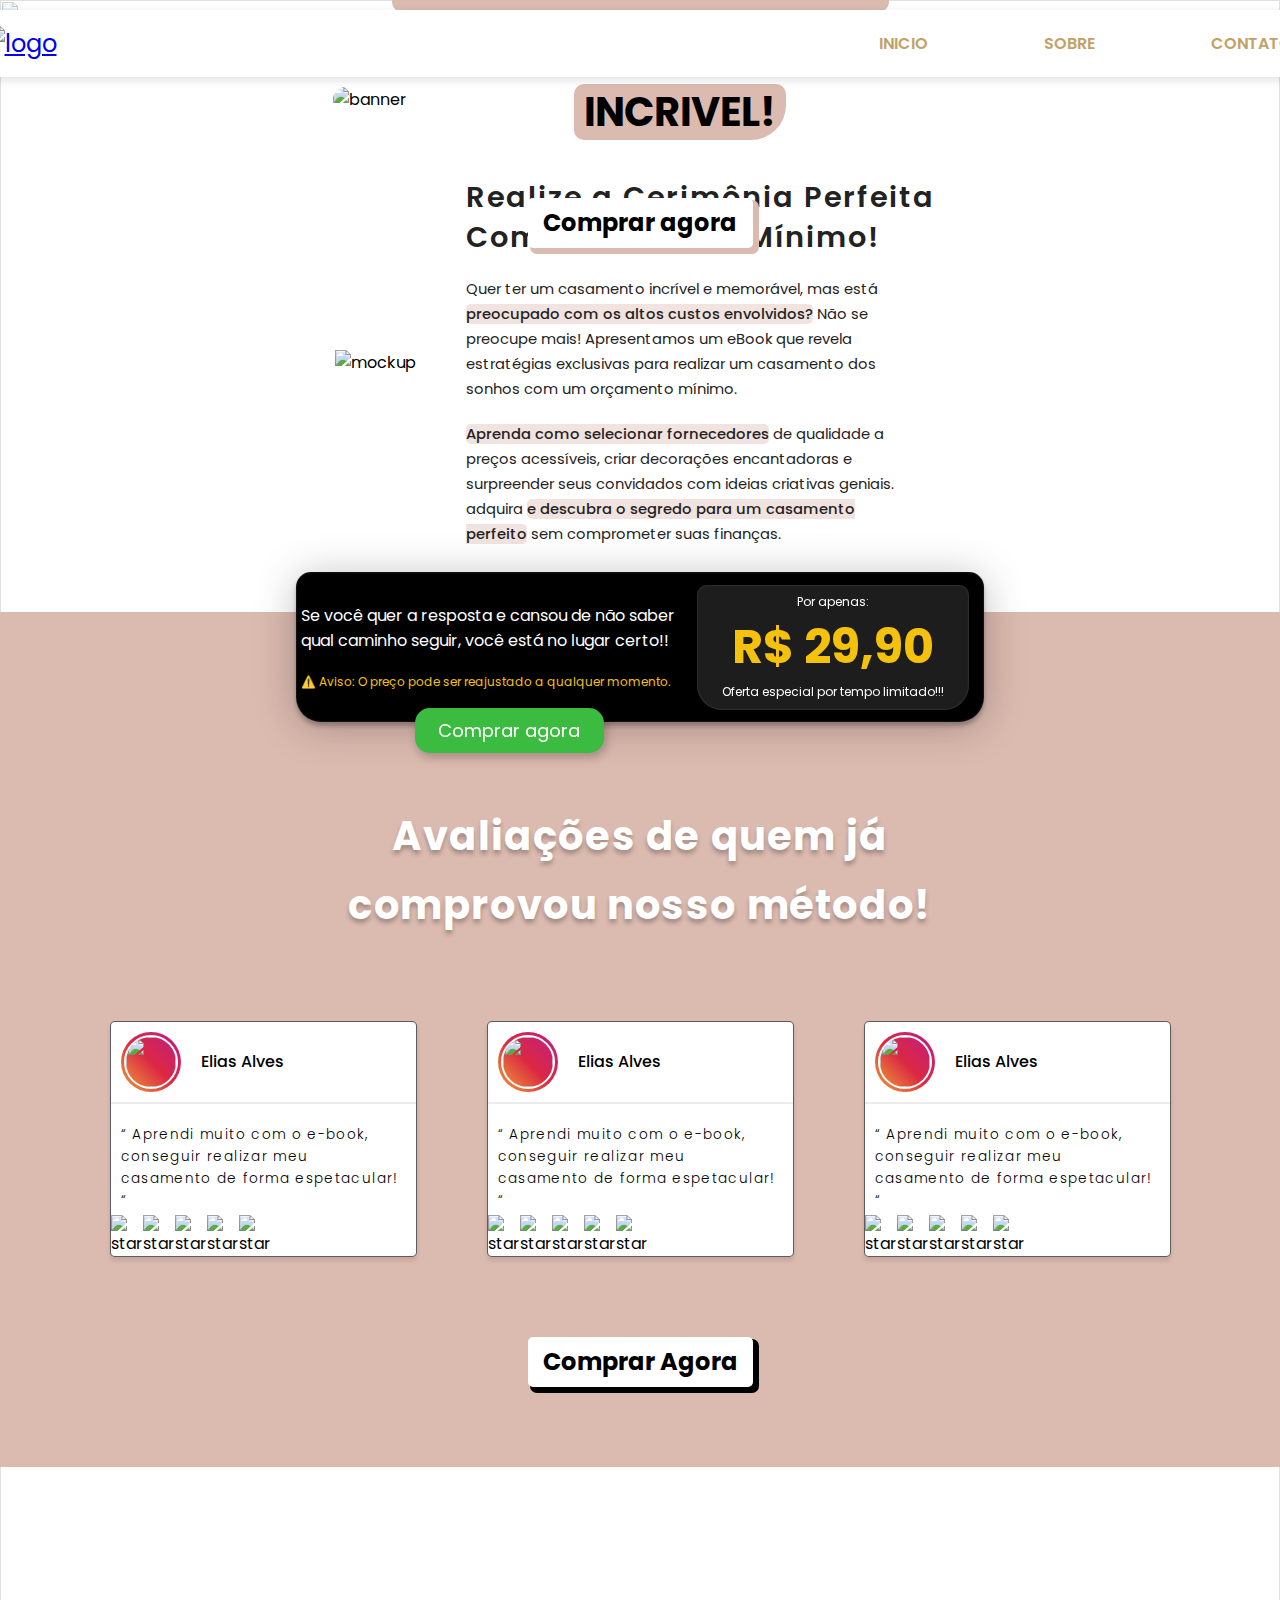
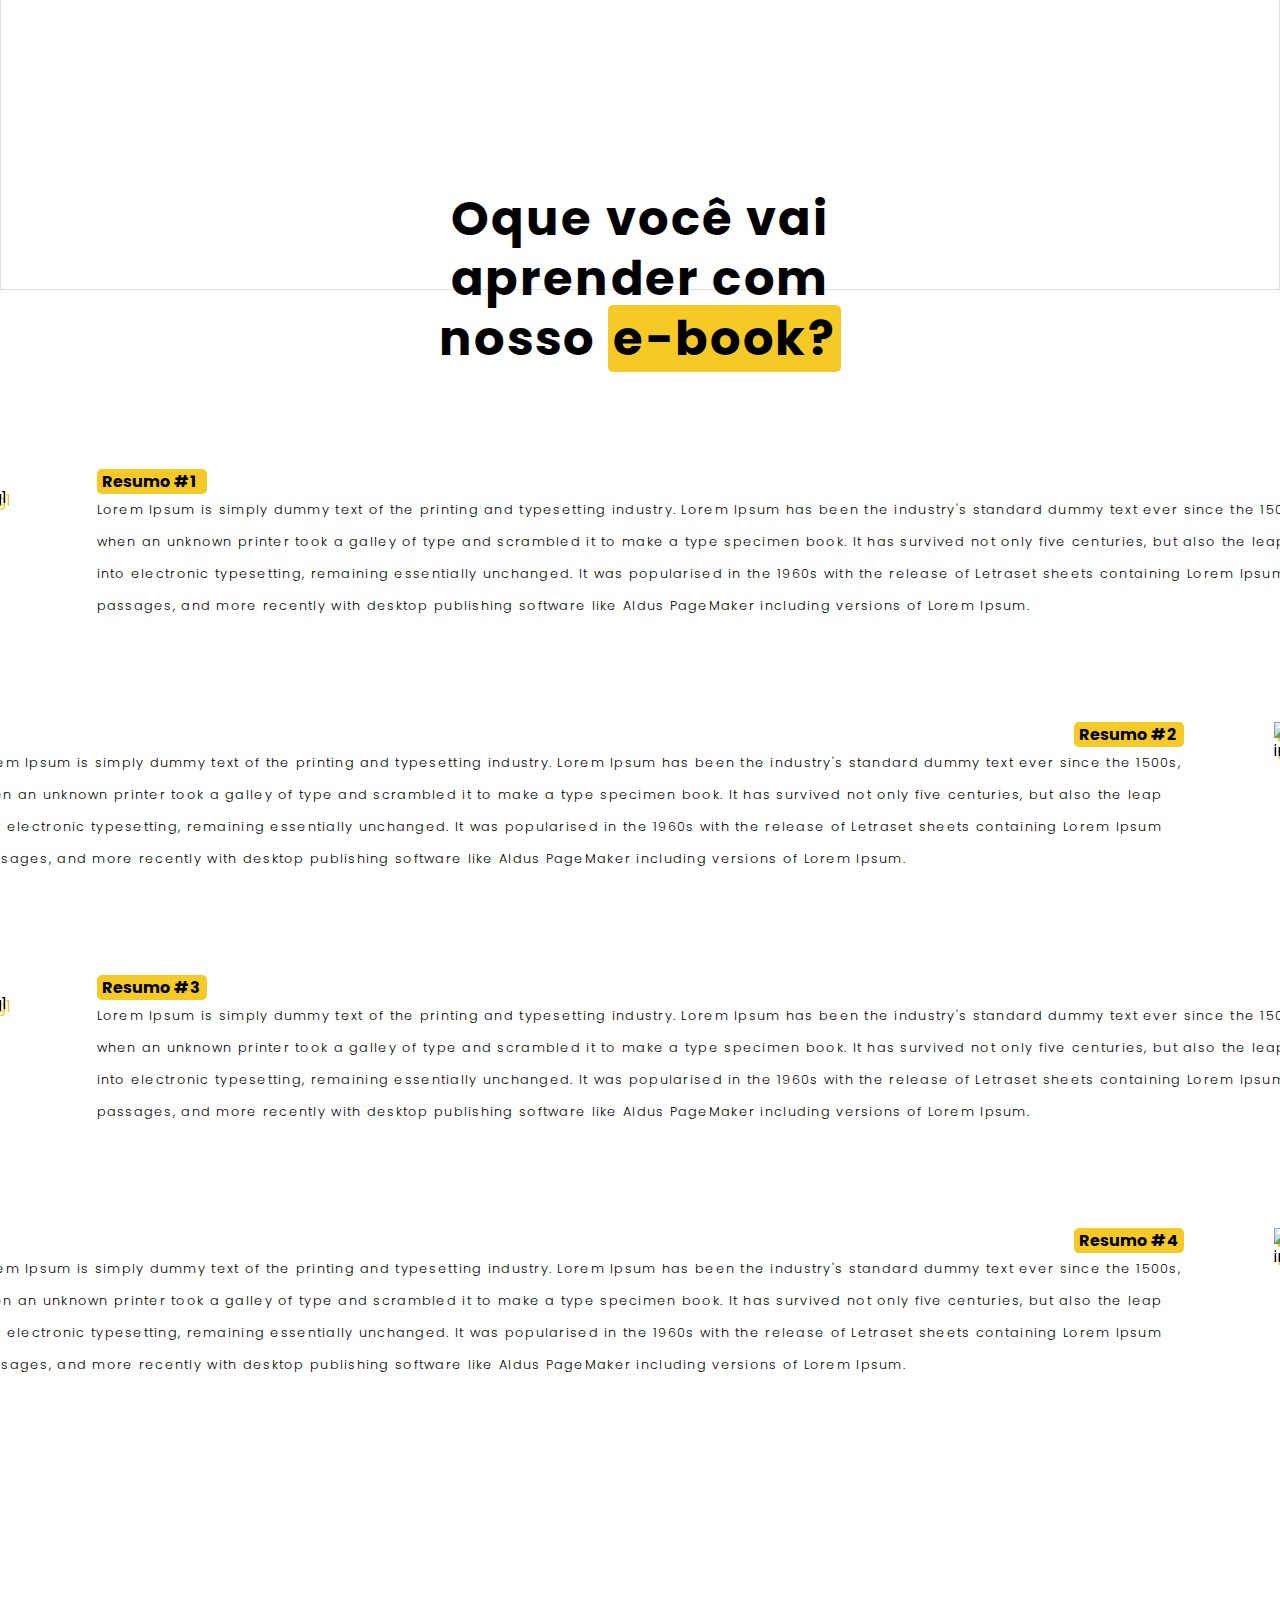
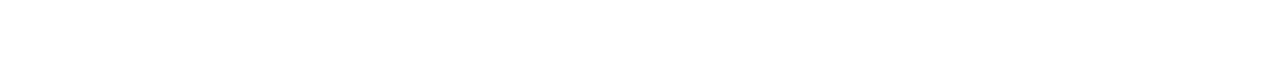
==== sitenew/index.html @ ae9833dd "Add files via upload" ====
<!DOCTYPE html>
<html lang="pt">

<head>
  <meta charset="UTF-8">
  <meta name="viewport" content="width=device-width, initial-scale=1.0">
  <title>Seu título aqui</title>
  <link rel="stylesheet" href="https://cdnjs.cloudflare.com/ajax/libs/animate.css/4.1.1/animate.min.css" />
  <link rel="stylesheet" href="styles.css">
</head>

<body>
  <img class="background" src="/2833289.jpg" alt="">
  <div class="container">


    <header>
      <nav>
        <div class="navbar">
          <div class="logo">
            <a href="#">
              <img src="/img/logo.png" alt="logo">
            </a>
          </div>
          <div class="nav-links">
            <a href="#home">INICIO</a>
            <a href="#sobre">SOBRE</a>
            <a href="#">CONTATO</a>
          </div>
          <div class="hamburger">&#9776;</div>
        </div>
      </nav>
      <section>
        <div class="containerBanner" id="home">
          <div class="banner">
            <img src="/img/banner.png" alt="banner">
            <div class="titleBanner">
              <div class="boxtitle animate__animated animate__fadeIn">
                <div>
                  <h1> <span class="textSelect">O GUIA COMPLETO
                      PARA</span> SEU CASAMENTO
                    <br> SER <span class="textSelectTwo">INCRIVEL! </span>
                  </h1>
                  <p>ASSESORIA PARA CASAMENTO</p>
                </div>
                <a class="cta ctaBanner" href="#">Comprar agora</a>
              </div>
              <div class="book animate__animated animate__fadeInDown">
                <img src="/img/aDSA 1.png" alt="">
              </div>
              <div class="book">
                <img src="/img/assinatura1.png" alt="">
              </div>
            </div>
          </div>
        </div>
      </section>
    </header>
    <main>
      <div class="containerMockup">
        <div class="boxMockup">
          <div>
            <img src="/img/mockup.png" alt="mockup">
          </div>
          <div class="mockupText">
            <h1>Realize a Cerimônia Perfeita Com Orçamento Mínimo!</h1>
            <p>Quer ter um casamento incrível e memorável, mas está <span class="selectTextYellow">preocupado com os
                altos custos
                envolvidos?</span> Não se
              preocupe mais!
              Apresentamos um eBook que revela estratégias exclusivas para realizar um casamento dos sonhos com um
              orçamento mínimo.</p>
            <p><span class="selectTextYellow"> Aprenda como selecionar fornecedores</span> de qualidade a preços
              acessíveis, criar decorações encantadoras e
              surpreender seus
              convidados com ideias criativas geniais. adquira
              <span class="selectTextYellow">e descubra o segredo para
                um casamento perfeito</span> sem
              comprometer suas
              finanças.
            </p>
          </div>
        </div>
      </div>
      <div class="containerPromotion">
        <div class="boxPromotion">
          <div class="boxTextPromotion">
            <p>Se você quer a resposta e cansou de não saber qual caminho seguir, você está no lugar certo!!</p>
            <p>⚠️ Aviso: O preço pode ser reajustado a qualquer momento.</p>
          </div>
          <div class="boxPricePromotion">
            <p>Por apenas:</p>
            <h2 class="boxpricePromotionAnimatin">R$ 29,90</h2>
            <p>Oferta especial por tempo limitado!!!</p>
            <div>
              <a class="buyPromotion" href="">Comprar agora</a>
            </div>
          </div>
        </div>
      </div>
      <div class="containerAvaliacoes">
        <h1 class="boxAvaliacoesTitle">Avaliações de quem já comprovou nosso método!</h1>
        <div class="boxAvaliacoes ">
          <div class="cardAvaliacao">
            <div class="cardPerfil">
              <div class="cardImagem">
                <img src="/img/foto1.png" alt="">
              </div>
              <p>Elias Alves</p>
            </div>
            <div class="cardAvalicaoText">
              <p>“ Aprendi muito com o e-book, conseguir realizar meu casamento de forma espetacular! “</p>
            </div>
            <div class="cardStars">
              <ul>
                <li><img src="/img/star.png" alt="star"></li>
                <li><img src="/img/star.png"" alt=" star"></li>
                <li><img src="/img/star.png" alt="star"></li>
                <li><img src="/img/star.png"" alt=" star"></li>
                <li><img src="/img/star.png"" alt=" star"></li>
              </ul>
            </div>
          </div>
          <div class="cardAvaliacao">
            <div class="cardPerfil">
              <div class="cardImagem">
                <img src="/img/foto1.png" alt="">
              </div>
              <p>Elias Alves</p>
            </div>
            <div class="cardAvalicaoText">
              <p>“ Aprendi muito com o e-book, conseguir realizar meu casamento de forma espetacular! “</p>
            </div>
            <div class="cardStars">
              <ul>
                <li><img src="/img/star.png" alt="star"></li>
                <li><img src="/img/star.png"" alt=" star"></li>
                <li><img src="/img/star.png" alt="star"></li>
                <li><img src="/img/star.png"" alt=" star"></li>
                <li><img src="/img/star.png"" alt=" star"></li>
              </ul>
            </div>
          </div>
          <div class="cardAvaliacao">
            <div class="cardPerfil">
              <div class="cardImagem">
                <img src="/img/foto1.png" alt="">
              </div>
              <p>Elias Alves</p>
            </div>
            <div class="cardAvalicaoText">
              <p>“ Aprendi muito com o e-book, conseguir realizar meu casamento de forma espetacular! “</p>
            </div>
            <div class="cardStars">
              <ul>
                <li><img src="/img/star.png" alt="star"></li>
                <li><img src="/img/star.png"" alt=" star"></li>
                <li><img src="/img/star.png" alt="star"></li>
                <li><img src="/img/star.png"" alt=" star"></li>
                <li><img src="/img/star.png"" alt=" star"></li>
              </ul>
            </div>
          </div>
        </div>
        <div class="cta ctaAvaliacao">
          <a href="#">Comprar Agora</a>
        </div>
      </div>
    </main>
    <aside>
      <div class="containerSobre">
        <div class="boxSobre" id="sobre">
          <div class="boxSobreTitle">
            <h1>Oque você vai aprender com nosso <span class="textSelectSobre">e-book? </span> </h1>
          </div>
          <div class="cardSobre">
            <img src="/img/Group 57.png" alt="img1">
            <div class="cardSobreText">
              <h4 class="textSelectSobreTitle">Resumo #1</h4>
              <p>Lorem Ipsum is simply dummy text of the printing and typesetting industry. Lorem Ipsum has been the
                industry's standard
                dummy text ever since the 1500s, when an unknown printer took a galley of type and scrambled it to make
                a
                type specimen
                book. It has survived not only five centuries, but also the leap into electronic typesetting, remaining
                essentially
                unchanged. It was popularised in the 1960s with the release of Letraset sheets containing Lorem Ipsum
                passages, and more
                recently with desktop publishing software like Aldus PageMaker including versions of Lorem Ipsum.</p>
            </div>
          </div>
          <div class="cardSobreleft">
            <img src="/img/banner2.png" alt="img1">
            <div class="cardSobreTextLeft">
              <h4 class="textSelectSobreTitle">Resumo #2</h4>
              <p>Lorem Ipsum is simply dummy text of the printing and typesetting industry. Lorem Ipsum has been the
                industry's standard
                dummy text ever since the 1500s, when an unknown printer took a galley of type and scrambled it to make
                a
                type specimen
                book. It has survived not only five centuries, but also the leap into electronic typesetting, remaining
                essentially
                unchanged. It was popularised in the 1960s with the release of Letraset sheets containing Lorem Ipsum
                passages, and more
                recently with desktop publishing software like Aldus PageMaker including versions of Lorem Ipsum.</p>
            </div>
          </div>
          <div class="cardSobre">
            <img src="/img/banner3.png" alt="img1">
            <div class="cardSobreText">
              <h4 class="textSelectSobreTitle">Resumo #3</h4>
              <p>Lorem Ipsum is simply dummy text of the printing and typesetting industry. Lorem Ipsum has been the
                industry's standard
                dummy text ever since the 1500s, when an unknown printer took a galley of type and scrambled it to make
                a
                type specimen
                book. It has survived not only five centuries, but also the leap into electronic typesetting, remaining
                essentially
                unchanged. It was popularised in the 1960s with the release of Letraset sheets containing Lorem Ipsum
                passages, and more
                recently with desktop publishing software like Aldus PageMaker including versions of Lorem Ipsum.</p>
            </div>
          </div>
          <div class="cardSobreleft">
            <img src="/img/banner4.png" alt="img1">
            <div class="cardSobreTextLeft">
              <h4 class="textSelectSobreTitle">Resumo #4</h4>
              <p>Lorem Ipsum is simply dummy text of the printing and typesetting industry. Lorem Ipsum has been the
                industry's standard
                dummy text ever since the 1500s, when an unknown printer took a galley of type and scrambled it to make
                a
                type specimen
                book. It has survived not only five centuries, but also the leap into electronic typesetting, remaining
                essentially
                unchanged. It was popularised in the 1960s with the release of Letraset sheets containing Lorem Ipsum
                passages, and more
                recently with desktop publishing software like Aldus PageMaker including versions of Lorem Ipsum.</p>
            </div>
          </div>
        </div>
      </div>
    </aside>
    <footer>
      <!-- Rodapé do site -->
    </footer>



  </div>
  <script>
    document.querySelector(" .hamburger").addEventListener("click", function () {
      const
        navLinks = document.querySelector(".nav-links");
      navLinks.style.display = navLinks.style.display === "flex" ? "none" : "flex";
    }); </script>
</body>







</html>
---- sitenew/styles.css ----
@import url('https://fonts.googleapis.com/css2?family=Poppins:wght@200;300;400;500;600;700&display=swap');

* {
    padding: 0;
    margin: 0;
    box-sizing: b;
}
body {
    font-family: 'Poppins', sans-serif;
    display: flex;
    justify-content: center;
}

.background {
    z-index: -11;
    width: 100%;
    height: 1890px;
    position: absolute;
    filter: opacity(0.5);
}

.textSelect {
    background-color: #dbbaaf;
    padding: 0px 10px 0px 10px;
    border-radius: 10px;
    color: black;
}
.textSelectTwo {
    background-color: #dbbaaf;
    padding: 0px 10px 0px 10px;
    border-radius: 10px 10px 35px 10px;
    color: black;
}

.selectTextYellow {
    background: rgba(219, 186, 175, 0.4);
    border-radius: 5px;
    font-weight: 500;
}
.textSelectSobre {
    background: #f6ca26;
    border-radius: 5px;
    font-weight: 500;
    padding: 0 5px 0 5px;
    font-weight: 700;
}

.textSelectSobreTitle {
    background: #f6ca26;
    border-radius: 5px;
    font-weight: 500;
    padding: 0 5px 0 5px;
    font-weight: 700;
    width: 100px;
}
/* .container {
    display: flex;
    flex-direction: column;
    align-items: center;
    width: 1000px;
} */

.navbar {
    display: flex;
    justify-content: space-between;
    align-items: center;
    padding: 1rem;
    box-shadow: 1px 3px 7px 2px #0b0b0b17;
    z-index: 75;
    border-radius: 15px;
    margin: 10px 0 10px 0;
    position: relative;
    background: white;
}

.navbar .logo {
    font-size: 1.5rem;
}

.navbar .nav-links {
    display: flex;
    gap: 1rem;
}

.navbar .nav-links a {
    margin-left: 100px;
    font-weight: 600;
    text-decoration: none;
    color: #c2a167;
}

.navbar .nav-links a:hover {
    color: #fad594;
}

.hamburger {
    display: none;
}

/*Container Banner*/

.containerBanner {
    width: 100%;
    display: flex;
    justify-content: center;
}

.containerBanner .banner img {
    width: 100%;
    border-radius: 15px;
}

.titleBanner {
    bottom: 50%;
    display: flex;
    position: relative;
    text-align: center;
    align-items: center;

    color: white;

    height: 0;
}

.titleBanner .boxtitle {
    padding: 2rem;
    display: flex;
    flex-direction: column;
    align-items: center;
    gap: 40px;
}

.titleBanner .boxtitle h1 {
    max-width: 550px;
    font-size: 2.5rem;
    line-height: 4rem;
    font-weight: 700;
}

.titleBanner .boxtitle p {
    font-size: 0.6rem;
    font-weight: 600;
    letter-spacing: 0.36rem;
    position: relative;
    top: 15px;
}

.titleBanner .boxtitle a {
    display: flex;
    align-items: center;
    justify-content: center;
    text-decoration: none;

    color: black;
    background: #ffffff;

    font-weight: 700;
    font-size: 1.5rem;
    box-shadow: 4px 4px 0px 2px #dbbaaf;
    border-radius: 5px;
    width: 225px;
    height: 50px;
    transition: 420ms ease all;
}

.titleBanner .boxtitle a:hover {
    box-shadow: 2px 2px 0px 2px #dbbaaf;
    transition: 200ms ease all;
}

.titleBanner .boxtitle a:active {
    transform: scale(97%);
    transition: 200ms ease all;
}

.titleBanner .book img {
    width: 95%;
}
/* Main Mockup
*/
.containerMockup {
    display: flex;
    justify-content: center;
    align-items: center;
    height: 500px;
}
.boxMockup {
    display: flex;
    align-items: center;
    gap: 50px;
    justify-content: center;
}
.containerMockup .boxMockup .mockupText {
    max-width: 480px;
}
.containerMockup .boxMockup .mockupText h1 {
    font-size: 1.8rem;
    font-weight: 600;
    color: #232222;
    line-height: 40px;
    letter-spacing: 2px;
}
.containerMockup .boxMockup .mockupText p {
    max-width: 450px;
    font-size: 0.92rem;
    font-weight: 400;
    margin-top: 20px;
    line-height: 25px;
    color: #232222;
}

/*ContainerPromotion*/

.containerPromotion {
    display: flex;
    color: white;
    justify-content: center;
    position: relative;
    bottom: 40px;
    height: 0;
}

.containerPromotion .boxPromotion {
    display: flex;
    width: 50%;
    height: 140px;
    padding: 5px 15px 5px 5px;
    align-items: center;
    justify-content: center;
    background: rgb(0, 0, 0);
    box-shadow: 0px 4px 4px rgba(0, 0, 0, 0.25),
        0px 4px 40px rgba(0, 0, 0, 0.25),
        inset 0px 0px 2px rgba(255, 255, 255, 0.25);
    border-radius: 15px 15px 25px 25px;
}
.containerPromotion .boxPromotion .boxPricePromotion {
    display: flex;
    flex-direction: column;
    justify-content: center;
    text-align: center;

    width: 32rem;
    height: 125px;
    background: rgba(49, 49, 49, 0.6);
    box-shadow: inset 0px 0px 2px rgba(255, 255, 255, 0.25);
    backdrop-filter: blur(20px);
    border-radius: 10px 10px 25px 25px;
    align-items: center;
}
.containerPromotion .boxPromotion .boxPricePromotion h2 {
    font-size: 3em;
    color: #f4c10c;
}
.containerPromotion .boxPromotion .boxPricePromotion p {
    font-size: 0.75rem;
}

.buyPromotion {
position: absolute;
    top: 99%;
    left: -104%;
    background: #3cbb41;
    box-shadow: 2px 4px 9px 1px #00000036;
    text-decoration: none;
    color: white;
    border-radius: 15px;
    width: 189px;
    height: 45px;
    display: flex;
    justify-content: center;
    align-items: center;
    font-size: 18px;
}
}
.containerPromotion .boxPromotion .boxTextPromotion {
    font-size: 0.9rem;
    padding: 10px 8px 5px 10px;
    max-width: 800px;
}
.containerPromotion .boxPromotion .boxTextPromotion p:last-child {
    margin-top: 20px;
    font-size: 0.75rem;
    color: #f4c10c;
}

/*Container Avaliacoes*/

.containerAvaliacoes {
    display: flex;
    justify-content: center;
    align-items: center;
    width: 100%;
    height: 855px;
    background: linear-gradient(
        90deg,
        #dbbaaf 0%,
        #dbbaaf 25%,
        #dbbaaf 47.4%,
        #dbbaaf 75%,
        #dbbaaf 100%
    );
    border-radius: 15px;
}

.containerAvaliacoes {
    display: flex;
    flex-direction: column;
    justify-content: space-evenly;
}

.containerAvaliacoes .boxAvaliacoesTitle {
    text-align: center;
    max-width: 600px;
    margin-top: 110px;
    font-weight: 700;
    font-size: 2.5rem;
    line-height: 69px;
    text-align: center;
    letter-spacing: 0.04em;

    color: #ffffff;

    text-shadow: 0px 4px 4px rgba(0, 0, 0, 0.25);
}
.boxAvaliacoes {
    display: flex;
    gap: 70px;
}
.containerAvaliacoes .boxAvaliacoes .cardAvaliacao {
    max-width: 305px;
    max-height: 234px;
    background: #ffffff;
    border: 1px solid rgba(0, 0, 0, 0.64);
    box-shadow: 0px 4px 4px rgba(0, 0, 0, 0.1);
    border-radius: 5px;
}
.containerAvaliacoes .boxAvaliacoes .cardAvaliacao .cardPerfil {
    display: flex;
    align-items: center;
    gap: 20px;
    font-weight: 500;
    padding: 10px 0px 10px 10px;

    border-bottom: 2px solid rgba(46, 46, 46, 0.089);
}
.containerAvaliacoes .boxAvaliacoes .cardAvaliacao .cardPerfil .cardImagem {
    width: 60px;
    height: 60px;
    background: linear-gradient(
        45deg,
        #f09433 0%,
        #e6683c 25%,
        #dc2743 50%,
        #cc2366 75%,
        #bc1888 100%
    );
    border-radius: 55px;
}

.containerAvaliacoes .boxAvaliacoes .cardAvaliacao .cardPerfil img {
    width: 50px;
    height: 50px;
    border-radius: 50px;
    left: 3px;
    top: 3px;
    position: relative;
    border: 2px solid rgb(255, 255, 255);
}

.containerAvaliacoes .boxAvaliacoes .cardAvaliacao .cardAvalicaoText {
    padding: 20px 15px 10px 10px;
    font-style: normal;
    font-weight: 300;
    font-size: 0.85rem;
    line-height: 22px;
    letter-spacing: 0.1em;
}
.cardStars {
    height: 40px;
}
.cardStars ul {
    display: flex;
    list-style-type: none;
    width: 50%;
    height: 34px;
    justify-content: space-evenly;
    align-items: flex-end;
}

.ctaAvaliacao a {
    display: flex;
    align-items: center;
    justify-content: center;
    text-decoration: none;

    color: black;
    background: #ffffff;

    font-weight: 700;
    font-size: 1.5rem;
    box-shadow: 4px 4px 0px 2px #000000;
    border-radius: 5px;
    width: 225px;
    height: 50px;
    transition: 420ms ease all;
}

.ctaAvaliacao a:hover {
    box-shadow: 2px 2px 0px 2px #000000;
    transition: 200ms ease all;
}

.ctaAvaliacao a:active {
    transform: scale(97%);
    transition: 200ms ease all;
}

/*Sobre*/

.containerSobre {
    display: flex;
    flex-direction: column;
    justify-content: center;
    align-items: center;
    width: 1335px;
    height: 1800px;
}
.boxSobre {
    width: 100%;
    display: flex;
    flex-direction: column;
    align-items: center;
}
.boxSobre .boxSobreTitle {
    font-weight: 600;
    font-size: 1.5rem;
    line-height: 60px;
    max-width: 500px;
    text-align: center;
    letter-spacing: 0.1em;
    margin-top: 35px;
    color: #000000;
}

.cardSobreleft {
    display: flex;
    flex-direction: row-reverse;
    max-width: 100%;
    display: flex;
    gap: 90px;
    margin-top: 100px;
}
.cardSobreleft img {
    filter: drop-shadow(4px 3px 0px #f6ca26);
}
.cardSobre {
    max-width: 100%;
    display: flex;
    gap: 90px;
    margin-top: 100px;
}
.cardSobre img {
    filter: drop-shadow(4px 3px 0px #f6ca26);
}
.cardSobreText {
    display: flex;
    flex-direction: column;
    justify-content: space-around;
}

.cardSobreText p {
    font-weight: 300;
    font-size: 0.8rem;
    line-height: 32px;
    letter-spacing: 0.1em;
}

.cardSobreTextLeft {
    display: flex;
    flex-direction: column;
    justify-content: space-around;
    align-items: flex-end;
}

.cardSobreTextLeft p {
    font-weight: 300;
    font-size: 0.8rem;
    line-height: 32px;
    letter-spacing: 0.1em;
}

@media (max-width: 768px) {
    .navbar .nav-links {
        display: none;
    }

    .hamburger {
        display: block;
    }
}
.boxpricePromotionAnimatin {
    animation: Valuebox 2000ms infinite alternate;
}

@keyframes Valuebox {
    0% {
        transform: scale(104%);
    }
    100% {
        transform: scale(115%);
    }
}
.animate__animated.animate__fadeInDown {
    --animate-duration: 3s;
}
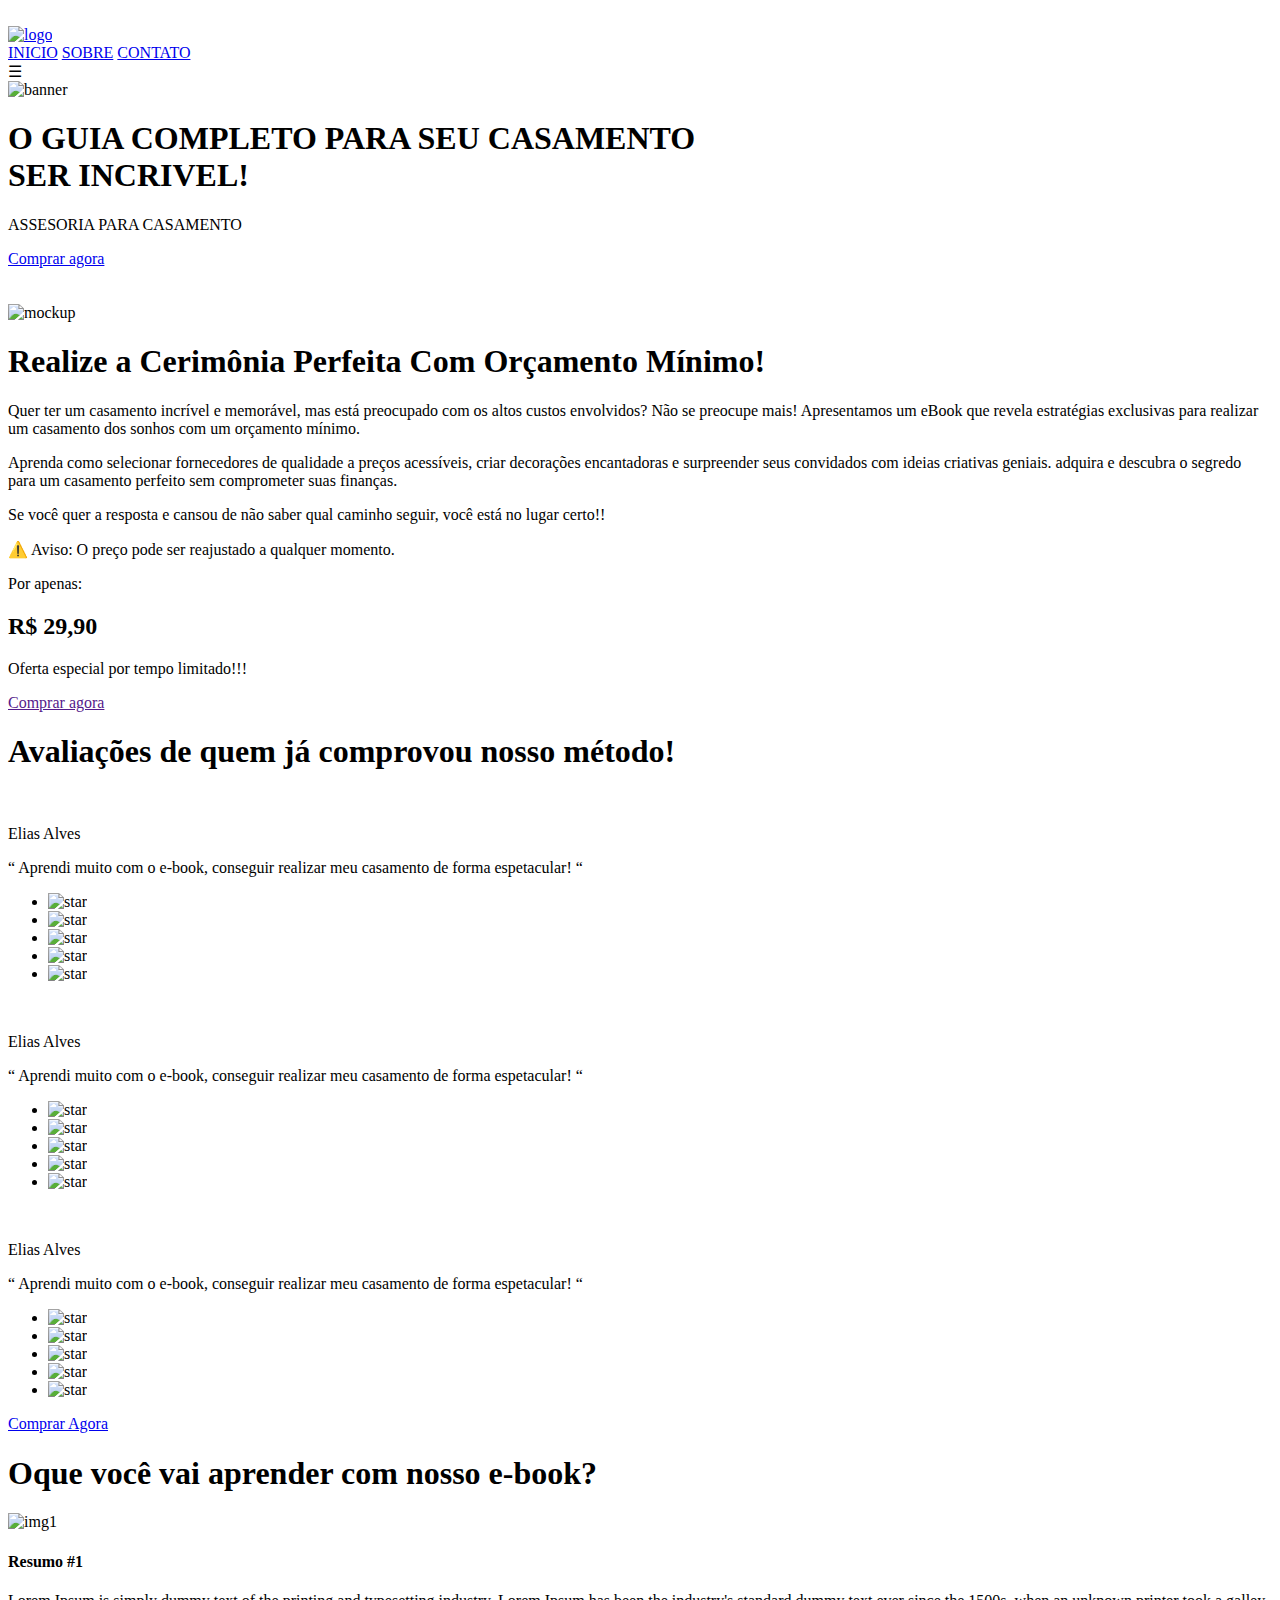
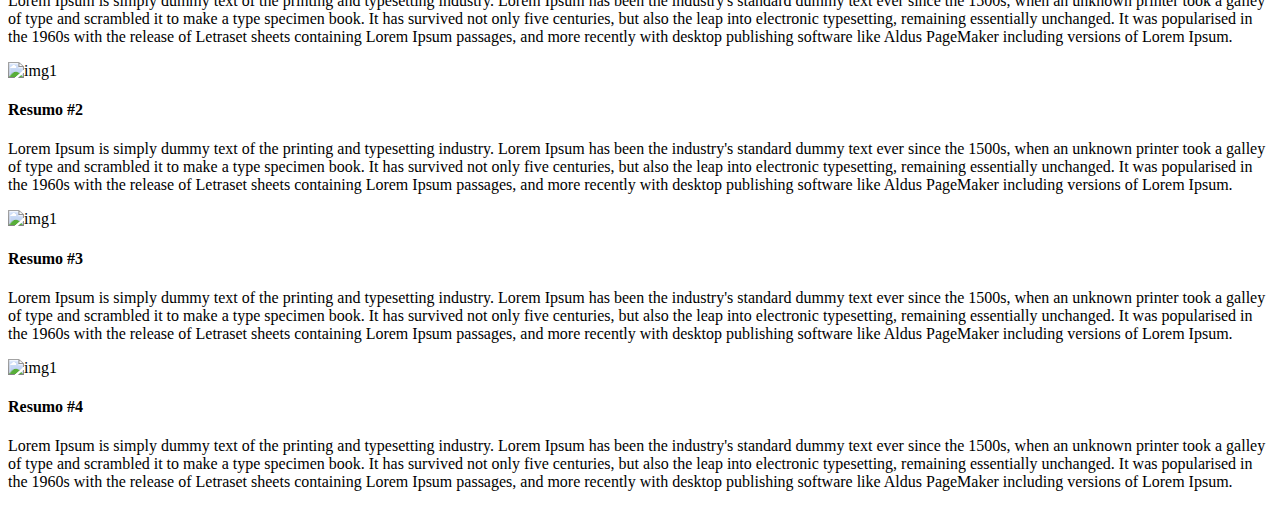
==== commit 677f7801: "Update index.html" ====
--- a/sitenew/index.html
+++ b/sitenew/index.html
@@ -6,7 +6,7 @@
   <meta name="viewport" content="width=device-width, initial-scale=1.0">
   <title>Seu título aqui</title>
   <link rel="stylesheet" href="https://cdnjs.cloudflare.com/ajax/libs/animate.css/4.1.1/animate.min.css" />
-  <link rel="stylesheet" href="styles.css">
+  <link rel="stylesheet" type="text/css" href="css/style.css" />
 </head>
 
 <body>
@@ -261,4 +261,4 @@
 
 
 
-</html>+</html>
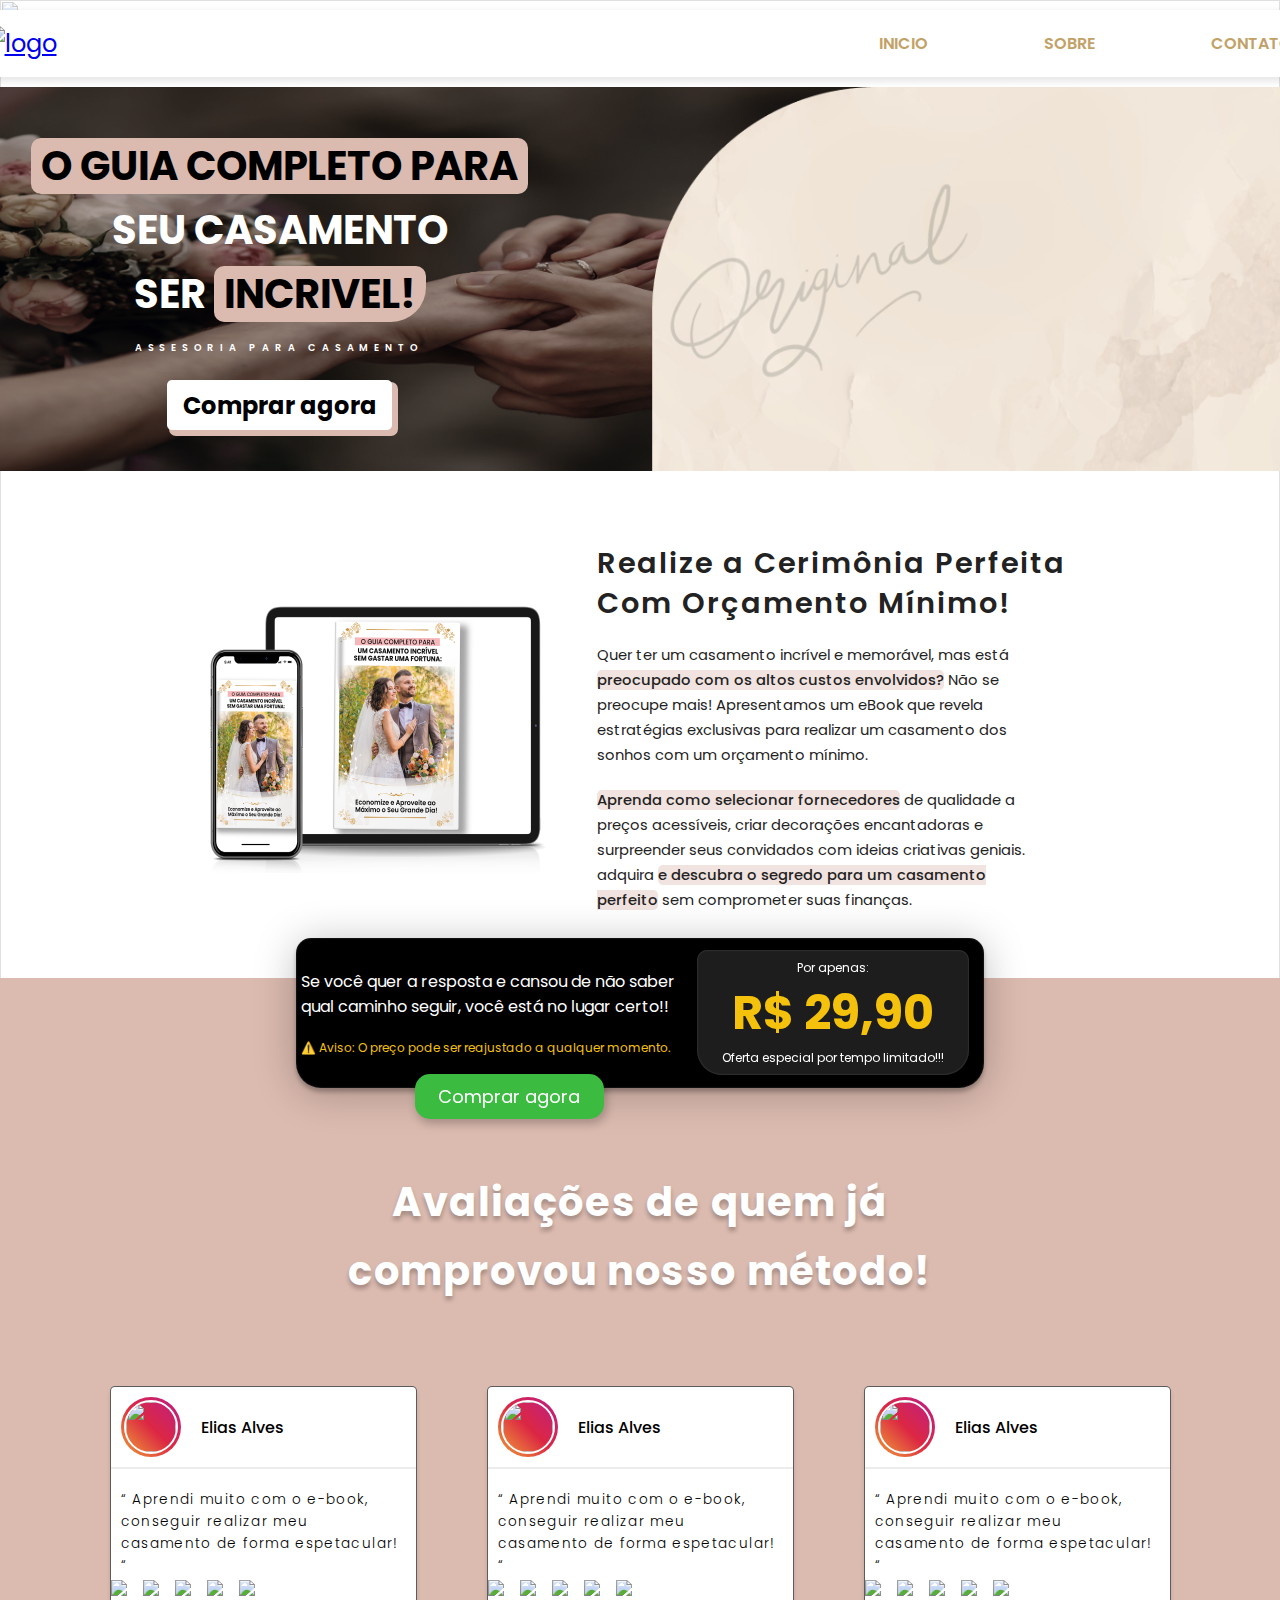
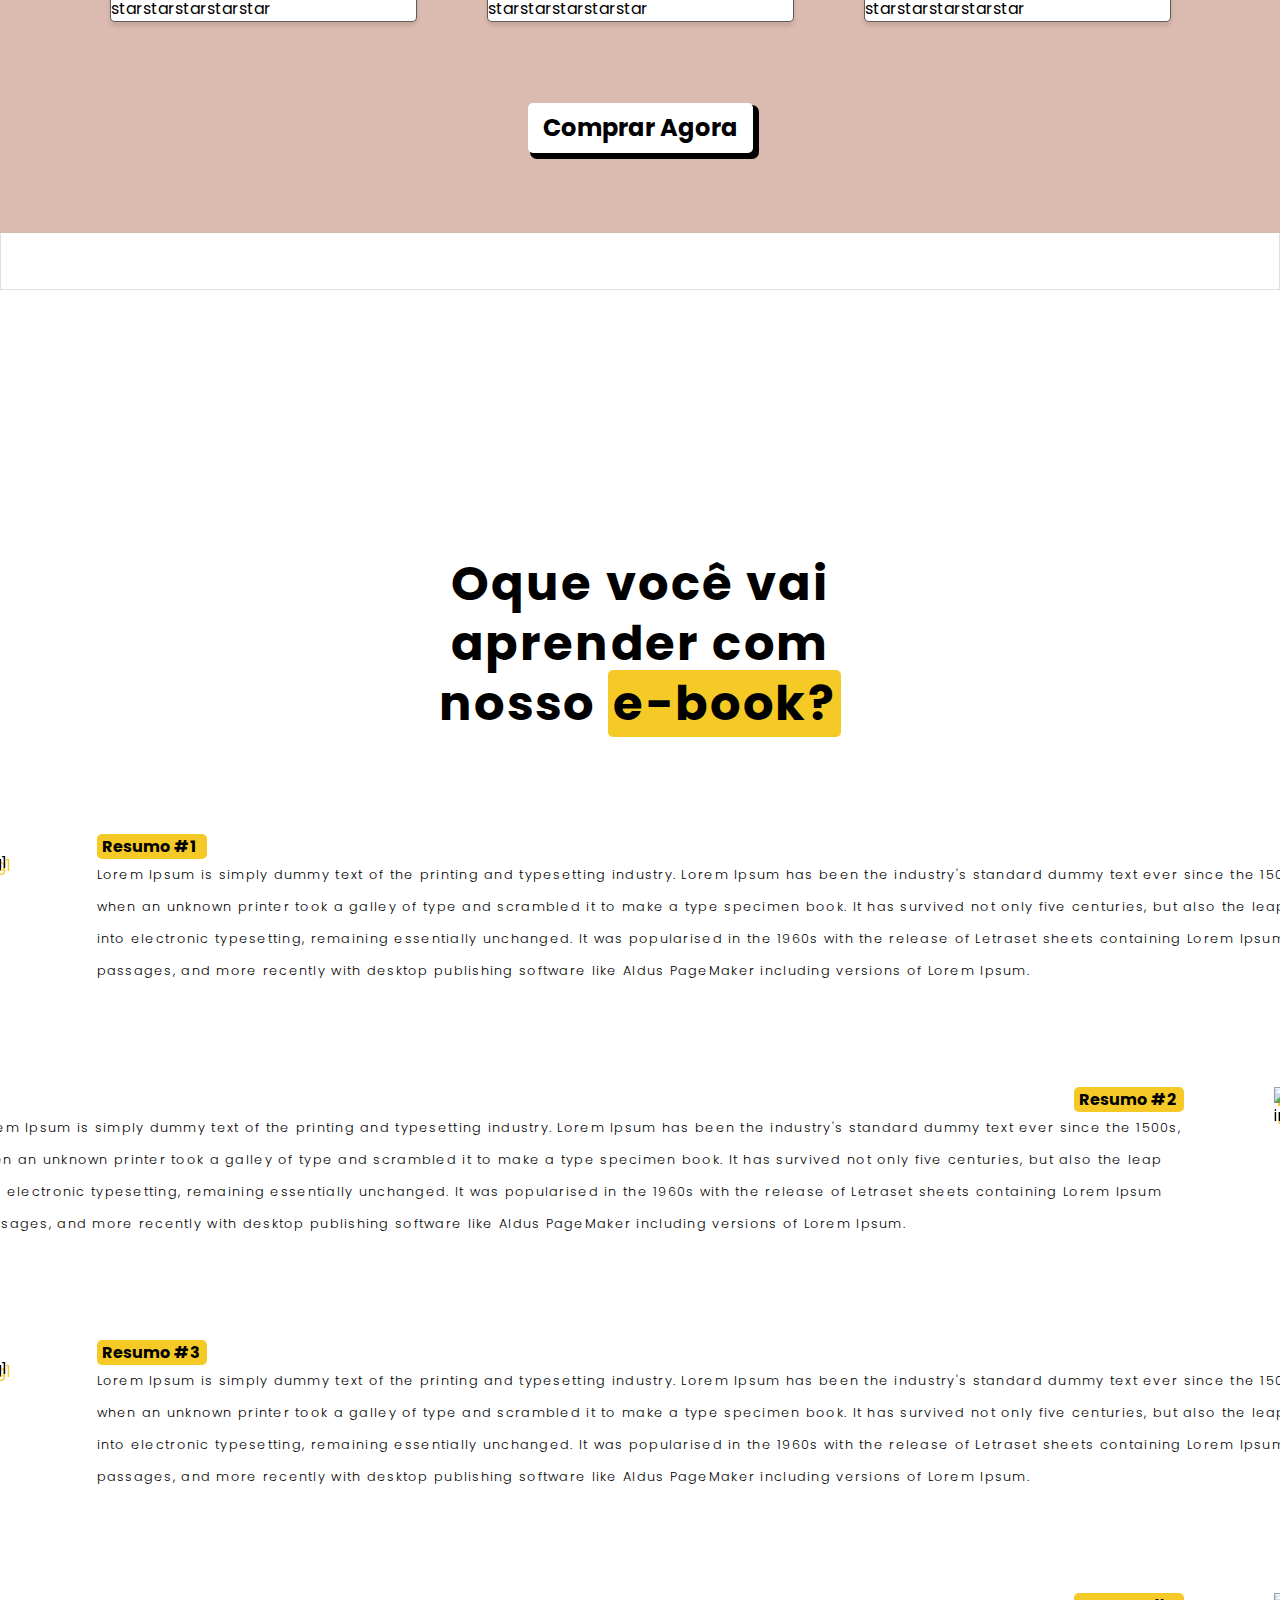
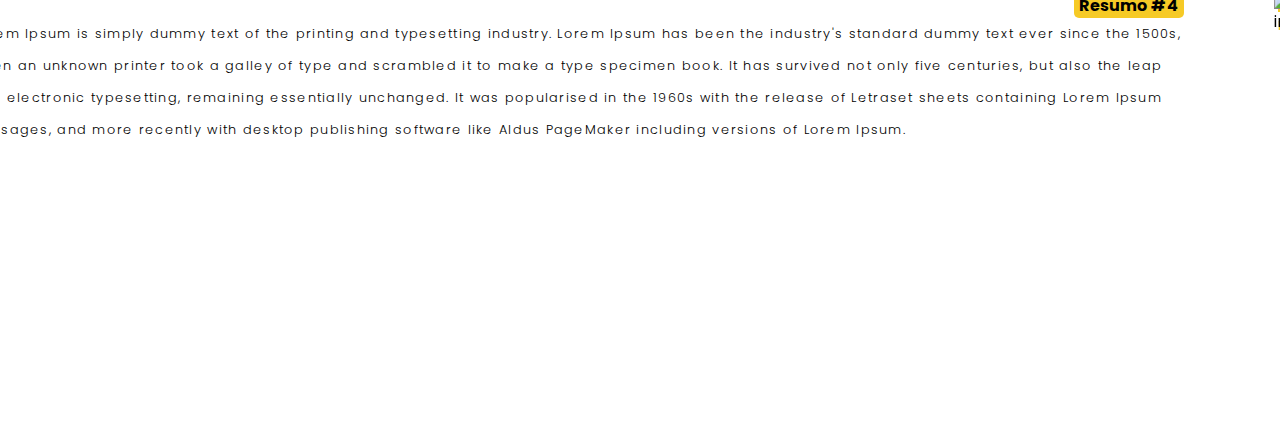
==== commit c3536047: "Update index.html" ====
--- a/sitenew/index.html
+++ b/sitenew/index.html
@@ -33,7 +33,7 @@
       <section>
         <div class="containerBanner" id="home">
           <div class="banner">
-            <img src="/img/banner.png" alt="banner">
+            <img src="img/banner.png" alt="banner">
             <div class="titleBanner">
               <div class="boxtitle animate__animated animate__fadeIn">
                 <div>
@@ -49,7 +49,7 @@
                 <img src="/img/aDSA 1.png" alt="">
               </div>
               <div class="book">
-                <img src="/img/assinatura1.png" alt="">
+                <img src="img/assinatura1.png" alt="">
               </div>
             </div>
           </div>
@@ -60,7 +60,7 @@
       <div class="containerMockup">
         <div class="boxMockup">
           <div>
-            <img src="/img/mockup.png" alt="mockup">
+            <img src="img/mockup.png" alt="mockup">
           </div>
           <div class="mockupText">
             <h1>Realize a Cerimônia Perfeita Com Orçamento Mínimo!</h1>
--- a/sitenew/css/style.css
+++ b/sitenew/css/style.css
@@ -0,0 +1,515 @@
+@import url('https://fonts.googleapis.com/css2?family=Poppins:wght@200;300;400;500;600;700&display=swap');
+
+* {
+    padding: 0;
+    margin: 0;
+    box-sizing: b;
+}
+body {
+    font-family: 'Poppins', sans-serif;
+    display: flex;
+    justify-content: center;
+}
+
+.background {
+    z-index: -11;
+    width: 100%;
+    height: 1890px;
+    position: absolute;
+    filter: opacity(0.5);
+}
+
+.textSelect {
+    background-color: #dbbaaf;
+    padding: 0px 10px 0px 10px;
+    border-radius: 10px;
+    color: black;
+}
+.textSelectTwo {
+    background-color: #dbbaaf;
+    padding: 0px 10px 0px 10px;
+    border-radius: 10px 10px 35px 10px;
+    color: black;
+}
+
+.selectTextYellow {
+    background: rgba(219, 186, 175, 0.4);
+    border-radius: 5px;
+    font-weight: 500;
+}
+.textSelectSobre {
+    background: #f6ca26;
+    border-radius: 5px;
+    font-weight: 500;
+    padding: 0 5px 0 5px;
+    font-weight: 700;
+}
+
+.textSelectSobreTitle {
+    background: #f6ca26;
+    border-radius: 5px;
+    font-weight: 500;
+    padding: 0 5px 0 5px;
+    font-weight: 700;
+    width: 100px;
+}
+/* .container {
+    display: flex;
+    flex-direction: column;
+    align-items: center;
+    width: 1000px;
+} */
+
+.navbar {
+    display: flex;
+    justify-content: space-between;
+    align-items: center;
+    padding: 1rem;
+    box-shadow: 1px 3px 7px 2px #0b0b0b17;
+    z-index: 75;
+    border-radius: 15px;
+    margin: 10px 0 10px 0;
+    position: relative;
+    background: white;
+}
+
+.navbar .logo {
+    font-size: 1.5rem;
+}
+
+.navbar .nav-links {
+    display: flex;
+    gap: 1rem;
+}
+
+.navbar .nav-links a {
+    margin-left: 100px;
+    font-weight: 600;
+    text-decoration: none;
+    color: #c2a167;
+}
+
+.navbar .nav-links a:hover {
+    color: #fad594;
+}
+
+.hamburger {
+    display: none;
+}
+
+/*Container Banner*/
+
+.containerBanner {
+    width: 100%;
+    display: flex;
+    justify-content: center;
+}
+
+.containerBanner .banner img {
+    width: 100%;
+    border-radius: 15px;
+}
+
+.titleBanner {
+    bottom: 50%;
+    display: flex;
+    position: relative;
+    text-align: center;
+    align-items: center;
+
+    color: white;
+
+    height: 0;
+}
+
+.titleBanner .boxtitle {
+    padding: 2rem;
+    display: flex;
+    flex-direction: column;
+    align-items: center;
+    gap: 40px;
+}
+
+.titleBanner .boxtitle h1 {
+    max-width: 550px;
+    font-size: 2.5rem;
+    line-height: 4rem;
+    font-weight: 700;
+}
+
+.titleBanner .boxtitle p {
+    font-size: 0.6rem;
+    font-weight: 600;
+    letter-spacing: 0.36rem;
+    position: relative;
+    top: 15px;
+}
+
+.titleBanner .boxtitle a {
+    display: flex;
+    align-items: center;
+    justify-content: center;
+    text-decoration: none;
+
+    color: black;
+    background: #ffffff;
+
+    font-weight: 700;
+    font-size: 1.5rem;
+    box-shadow: 4px 4px 0px 2px #dbbaaf;
+    border-radius: 5px;
+    width: 225px;
+    height: 50px;
+    transition: 420ms ease all;
+}
+
+.titleBanner .boxtitle a:hover {
+    box-shadow: 2px 2px 0px 2px #dbbaaf;
+    transition: 200ms ease all;
+}
+
+.titleBanner .boxtitle a:active {
+    transform: scale(97%);
+    transition: 200ms ease all;
+}
+
+.titleBanner .book img {
+    width: 95%;
+}
+/* Main Mockup
+*/
+.containerMockup {
+    display: flex;
+    justify-content: center;
+    align-items: center;
+    height: 500px;
+}
+.boxMockup {
+    display: flex;
+    align-items: center;
+    gap: 50px;
+    justify-content: center;
+}
+.containerMockup .boxMockup .mockupText {
+    max-width: 480px;
+}
+.containerMockup .boxMockup .mockupText h1 {
+    font-size: 1.8rem;
+    font-weight: 600;
+    color: #232222;
+    line-height: 40px;
+    letter-spacing: 2px;
+}
+.containerMockup .boxMockup .mockupText p {
+    max-width: 450px;
+    font-size: 0.92rem;
+    font-weight: 400;
+    margin-top: 20px;
+    line-height: 25px;
+    color: #232222;
+}
+
+/*ContainerPromotion*/
+
+.containerPromotion {
+    display: flex;
+    color: white;
+    justify-content: center;
+    position: relative;
+    bottom: 40px;
+    height: 0;
+}
+
+.containerPromotion .boxPromotion {
+    display: flex;
+    width: 50%;
+    height: 140px;
+    padding: 5px 15px 5px 5px;
+    align-items: center;
+    justify-content: center;
+    background: rgb(0, 0, 0);
+    box-shadow: 0px 4px 4px rgba(0, 0, 0, 0.25),
+        0px 4px 40px rgba(0, 0, 0, 0.25),
+        inset 0px 0px 2px rgba(255, 255, 255, 0.25);
+    border-radius: 15px 15px 25px 25px;
+}
+.containerPromotion .boxPromotion .boxPricePromotion {
+    display: flex;
+    flex-direction: column;
+    justify-content: center;
+    text-align: center;
+
+    width: 32rem;
+    height: 125px;
+    background: rgba(49, 49, 49, 0.6);
+    box-shadow: inset 0px 0px 2px rgba(255, 255, 255, 0.25);
+    backdrop-filter: blur(20px);
+    border-radius: 10px 10px 25px 25px;
+    align-items: center;
+}
+.containerPromotion .boxPromotion .boxPricePromotion h2 {
+    font-size: 3em;
+    color: #f4c10c;
+}
+.containerPromotion .boxPromotion .boxPricePromotion p {
+    font-size: 0.75rem;
+}
+
+.buyPromotion {
+position: absolute;
+    top: 99%;
+    left: -104%;
+    background: #3cbb41;
+    box-shadow: 2px 4px 9px 1px #00000036;
+    text-decoration: none;
+    color: white;
+    border-radius: 15px;
+    width: 189px;
+    height: 45px;
+    display: flex;
+    justify-content: center;
+    align-items: center;
+    font-size: 18px;
+}
+}
+.containerPromotion .boxPromotion .boxTextPromotion {
+    font-size: 0.9rem;
+    padding: 10px 8px 5px 10px;
+    max-width: 800px;
+}
+.containerPromotion .boxPromotion .boxTextPromotion p:last-child {
+    margin-top: 20px;
+    font-size: 0.75rem;
+    color: #f4c10c;
+}
+
+/*Container Avaliacoes*/
+
+.containerAvaliacoes {
+    display: flex;
+    justify-content: center;
+    align-items: center;
+    width: 100%;
+    height: 855px;
+    background: linear-gradient(
+        90deg,
+        #dbbaaf 0%,
+        #dbbaaf 25%,
+        #dbbaaf 47.4%,
+        #dbbaaf 75%,
+        #dbbaaf 100%
+    );
+    border-radius: 15px;
+}
+
+.containerAvaliacoes {
+    display: flex;
+    flex-direction: column;
+    justify-content: space-evenly;
+}
+
+.containerAvaliacoes .boxAvaliacoesTitle {
+    text-align: center;
+    max-width: 600px;
+    margin-top: 110px;
+    font-weight: 700;
+    font-size: 2.5rem;
+    line-height: 69px;
+    text-align: center;
+    letter-spacing: 0.04em;
+
+    color: #ffffff;
+
+    text-shadow: 0px 4px 4px rgba(0, 0, 0, 0.25);
+}
+.boxAvaliacoes {
+    display: flex;
+    gap: 70px;
+}
+.containerAvaliacoes .boxAvaliacoes .cardAvaliacao {
+    max-width: 305px;
+    max-height: 234px;
+    background: #ffffff;
+    border: 1px solid rgba(0, 0, 0, 0.64);
+    box-shadow: 0px 4px 4px rgba(0, 0, 0, 0.1);
+    border-radius: 5px;
+}
+.containerAvaliacoes .boxAvaliacoes .cardAvaliacao .cardPerfil {
+    display: flex;
+    align-items: center;
+    gap: 20px;
+    font-weight: 500;
+    padding: 10px 0px 10px 10px;
+
+    border-bottom: 2px solid rgba(46, 46, 46, 0.089);
+}
+.containerAvaliacoes .boxAvaliacoes .cardAvaliacao .cardPerfil .cardImagem {
+    width: 60px;
+    height: 60px;
+    background: linear-gradient(
+        45deg,
+        #f09433 0%,
+        #e6683c 25%,
+        #dc2743 50%,
+        #cc2366 75%,
+        #bc1888 100%
+    );
+    border-radius: 55px;
+}
+
+.containerAvaliacoes .boxAvaliacoes .cardAvaliacao .cardPerfil img {
+    width: 50px;
+    height: 50px;
+    border-radius: 50px;
+    left: 3px;
+    top: 3px;
+    position: relative;
+    border: 2px solid rgb(255, 255, 255);
+}
+
+.containerAvaliacoes .boxAvaliacoes .cardAvaliacao .cardAvalicaoText {
+    padding: 20px 15px 10px 10px;
+    font-style: normal;
+    font-weight: 300;
+    font-size: 0.85rem;
+    line-height: 22px;
+    letter-spacing: 0.1em;
+}
+.cardStars {
+    height: 40px;
+}
+.cardStars ul {
+    display: flex;
+    list-style-type: none;
+    width: 50%;
+    height: 34px;
+    justify-content: space-evenly;
+    align-items: flex-end;
+}
+
+.ctaAvaliacao a {
+    display: flex;
+    align-items: center;
+    justify-content: center;
+    text-decoration: none;
+
+    color: black;
+    background: #ffffff;
+
+    font-weight: 700;
+    font-size: 1.5rem;
+    box-shadow: 4px 4px 0px 2px #000000;
+    border-radius: 5px;
+    width: 225px;
+    height: 50px;
+    transition: 420ms ease all;
+}
+
+.ctaAvaliacao a:hover {
+    box-shadow: 2px 2px 0px 2px #000000;
+    transition: 200ms ease all;
+}
+
+.ctaAvaliacao a:active {
+    transform: scale(97%);
+    transition: 200ms ease all;
+}
+
+/*Sobre*/
+
+.containerSobre {
+    display: flex;
+    flex-direction: column;
+    justify-content: center;
+    align-items: center;
+    width: 1335px;
+    height: 1800px;
+}
+.boxSobre {
+    width: 100%;
+    display: flex;
+    flex-direction: column;
+    align-items: center;
+}
+.boxSobre .boxSobreTitle {
+    font-weight: 600;
+    font-size: 1.5rem;
+    line-height: 60px;
+    max-width: 500px;
+    text-align: center;
+    letter-spacing: 0.1em;
+    margin-top: 35px;
+    color: #000000;
+}
+
+.cardSobreleft {
+    display: flex;
+    flex-direction: row-reverse;
+    max-width: 100%;
+    display: flex;
+    gap: 90px;
+    margin-top: 100px;
+}
+.cardSobreleft img {
+    filter: drop-shadow(4px 3px 0px #f6ca26);
+}
+.cardSobre {
+    max-width: 100%;
+    display: flex;
+    gap: 90px;
+    margin-top: 100px;
+}
+.cardSobre img {
+    filter: drop-shadow(4px 3px 0px #f6ca26);
+}
+.cardSobreText {
+    display: flex;
+    flex-direction: column;
+    justify-content: space-around;
+}
+
+.cardSobreText p {
+    font-weight: 300;
+    font-size: 0.8rem;
+    line-height: 32px;
+    letter-spacing: 0.1em;
+}
+
+.cardSobreTextLeft {
+    display: flex;
+    flex-direction: column;
+    justify-content: space-around;
+    align-items: flex-end;
+}
+
+.cardSobreTextLeft p {
+    font-weight: 300;
+    font-size: 0.8rem;
+    line-height: 32px;
+    letter-spacing: 0.1em;
+}
+
+@media (max-width: 768px) {
+    .navbar .nav-links {
+        display: none;
+    }
+
+    .hamburger {
+        display: block;
+    }
+}
+.boxpricePromotionAnimatin {
+    animation: Valuebox 2000ms infinite alternate;
+}
+
+@keyframes Valuebox {
+    0% {
+        transform: scale(104%);
+    }
+    100% {
+        transform: scale(115%);
+    }
+}
+.animate__animated.animate__fadeInDown {
+    --animate-duration: 3s;
+}
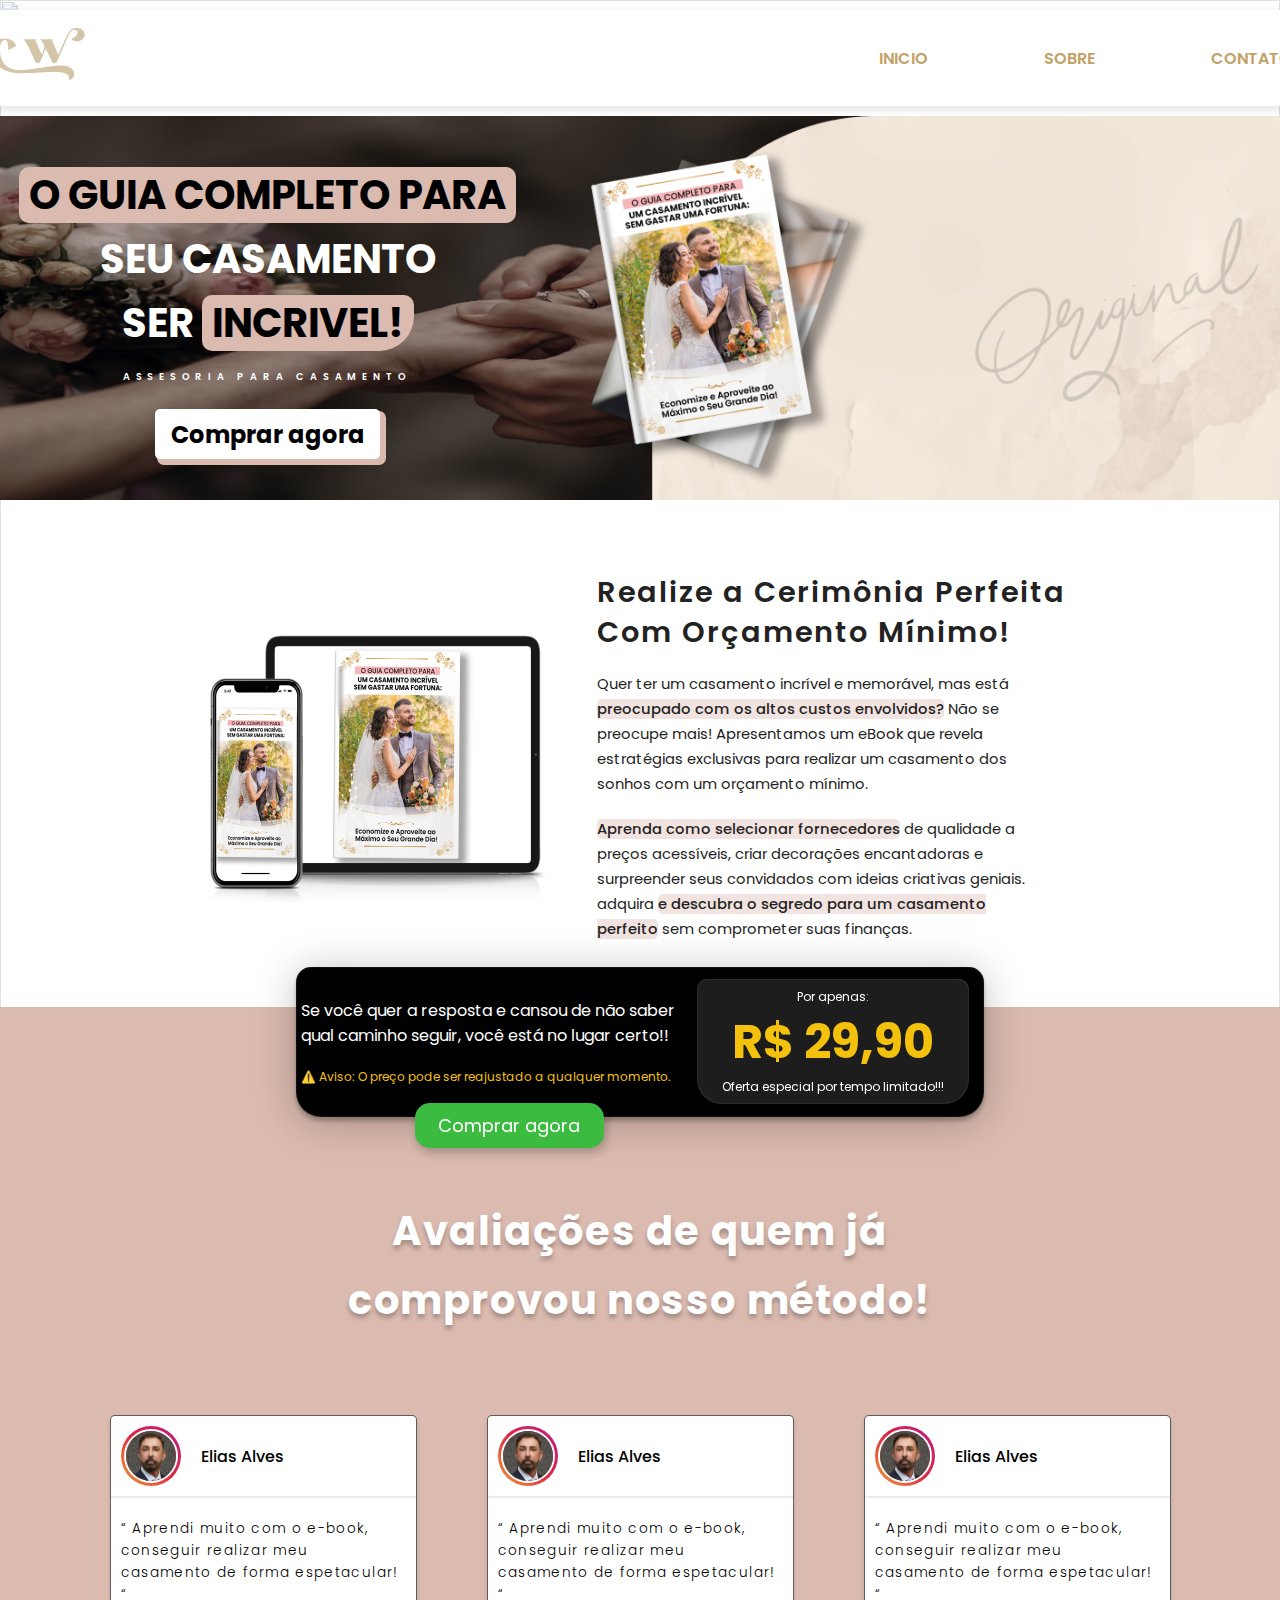
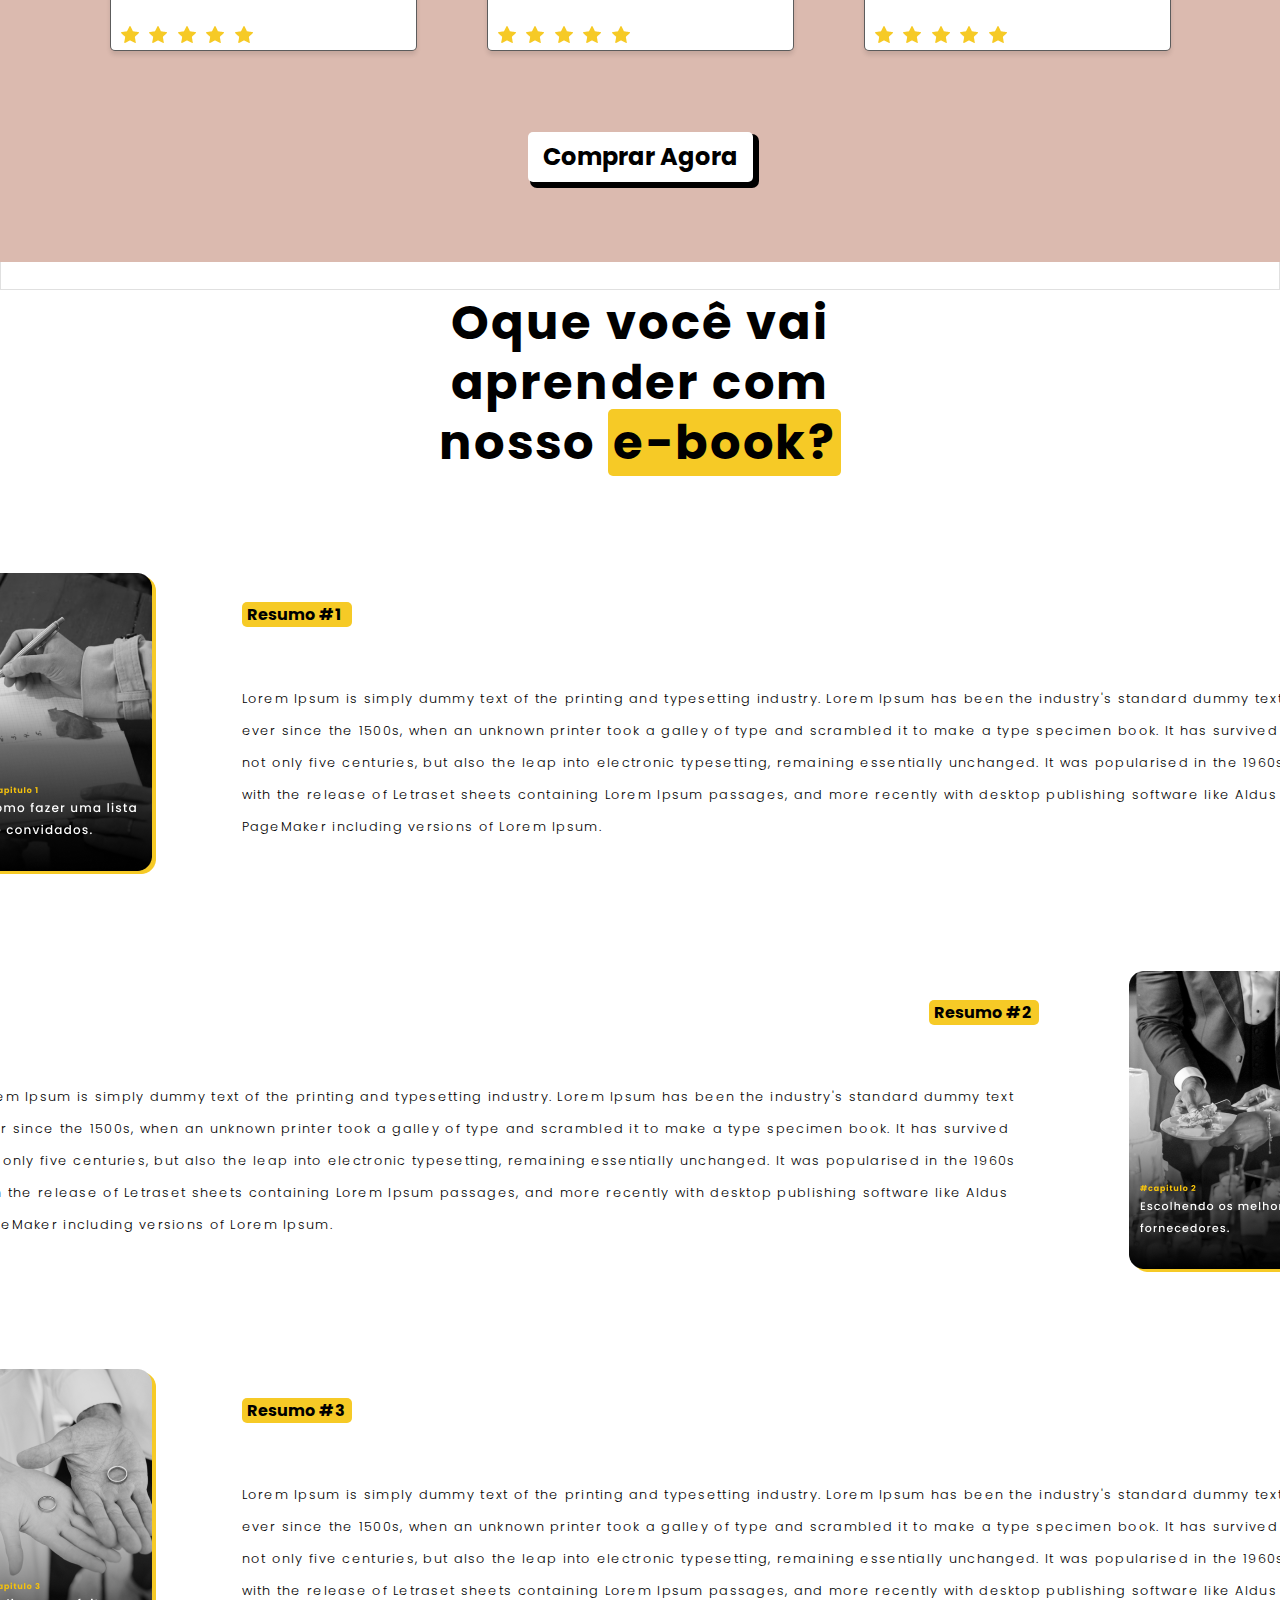
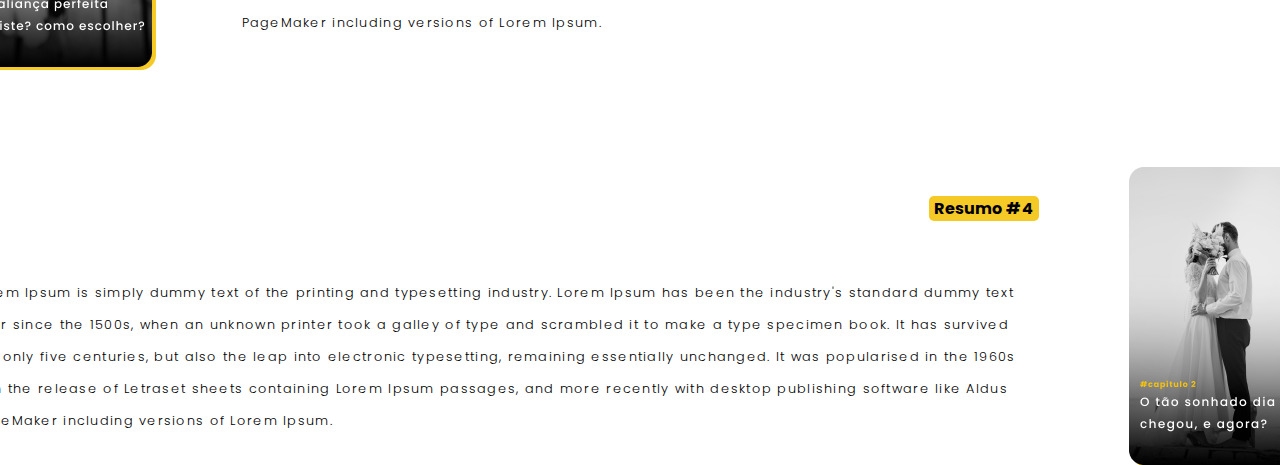
==== commit 705d2b3d: "Update index.html" ====
--- a/sitenew/index.html
+++ b/sitenew/index.html
@@ -19,7 +19,7 @@
         <div class="navbar">
           <div class="logo">
             <a href="#">
-              <img src="/img/logo.png" alt="logo">
+              <img src="img/logo.png" alt="logo">
             </a>
           </div>
           <div class="nav-links">
@@ -46,7 +46,7 @@
                 <a class="cta ctaBanner" href="#">Comprar agora</a>
               </div>
               <div class="book animate__animated animate__fadeInDown">
-                <img src="/img/aDSA 1.png" alt="">
+                <img src="img/aDSA 1.png" alt="">
               </div>
               <div class="book">
                 <img src="img/assinatura1.png" alt="">
@@ -104,7 +104,7 @@
           <div class="cardAvaliacao">
             <div class="cardPerfil">
               <div class="cardImagem">
-                <img src="/img/foto1.png" alt="">
+                <img src="img/foto1.png" alt="">
               </div>
               <p>Elias Alves</p>
             </div>
@@ -113,18 +113,18 @@
             </div>
             <div class="cardStars">
               <ul>
-                <li><img src="/img/star.png" alt="star"></li>
-                <li><img src="/img/star.png"" alt=" star"></li>
-                <li><img src="/img/star.png" alt="star"></li>
-                <li><img src="/img/star.png"" alt=" star"></li>
-                <li><img src="/img/star.png"" alt=" star"></li>
+                <li><img src="img/star.png" alt="star"></li>
+                <li><img src="img/star.png" alt=" star"></li>
+                <li><img src="img/star.png" alt="star"></li>
+                <li><img src="img/star.png" alt=" star"></li>
+                <li><img src="img/star.png" alt=" star"></li>
               </ul>
             </div>
           </div>
           <div class="cardAvaliacao">
             <div class="cardPerfil">
               <div class="cardImagem">
-                <img src="/img/foto1.png" alt="">
+                <img src="img/foto1.png" alt="">
               </div>
               <p>Elias Alves</p>
             </div>
@@ -133,18 +133,18 @@
             </div>
             <div class="cardStars">
               <ul>
-                <li><img src="/img/star.png" alt="star"></li>
-                <li><img src="/img/star.png"" alt=" star"></li>
-                <li><img src="/img/star.png" alt="star"></li>
-                <li><img src="/img/star.png"" alt=" star"></li>
-                <li><img src="/img/star.png"" alt=" star"></li>
+                <li><img src="img/star.png" alt="star"></li>
+                <li><img src="img/star.png" alt=" star"></li>
+                <li><img src="img/star.png" alt="star"></li>
+                <li><img src="img/star.png" alt=" star"></li>
+                <li><img src="img/star.png" alt=" star"></li>
               </ul>
             </div>
           </div>
           <div class="cardAvaliacao">
             <div class="cardPerfil">
               <div class="cardImagem">
-                <img src="/img/foto1.png" alt="">
+                <img src="img/foto1.png" alt="">
               </div>
               <p>Elias Alves</p>
             </div>
@@ -153,11 +153,11 @@
             </div>
             <div class="cardStars">
               <ul>
-                <li><img src="/img/star.png" alt="star"></li>
-                <li><img src="/img/star.png"" alt=" star"></li>
-                <li><img src="/img/star.png" alt="star"></li>
-                <li><img src="/img/star.png"" alt=" star"></li>
-                <li><img src="/img/star.png"" alt=" star"></li>
+                <li><img src="img/star.png" alt="star"></li>
+                <li><img src="img/star.png"" alt=" star"></li>
+                <li><img src="img/star.png" alt="star"></li>
+                <li><img src="img/star.png"" alt=" star"></li>
+                <li><img src="img/star.png"" alt=" star"></li>
               </ul>
             </div>
           </div>
@@ -174,7 +174,7 @@
             <h1>Oque você vai aprender com nosso <span class="textSelectSobre">e-book? </span> </h1>
           </div>
           <div class="cardSobre">
-            <img src="/img/Group 57.png" alt="img1">
+            <img src="img/Group 57.png" alt="img1">
             <div class="cardSobreText">
               <h4 class="textSelectSobreTitle">Resumo #1</h4>
               <p>Lorem Ipsum is simply dummy text of the printing and typesetting industry. Lorem Ipsum has been the
@@ -190,7 +190,7 @@
             </div>
           </div>
           <div class="cardSobreleft">
-            <img src="/img/banner2.png" alt="img1">
+            <img src="img/banner2.png" alt="img1">
             <div class="cardSobreTextLeft">
               <h4 class="textSelectSobreTitle">Resumo #2</h4>
               <p>Lorem Ipsum is simply dummy text of the printing and typesetting industry. Lorem Ipsum has been the
@@ -206,7 +206,7 @@
             </div>
           </div>
           <div class="cardSobre">
-            <img src="/img/banner3.png" alt="img1">
+            <img src="img/banner3.png" alt="img1">
             <div class="cardSobreText">
               <h4 class="textSelectSobreTitle">Resumo #3</h4>
               <p>Lorem Ipsum is simply dummy text of the printing and typesetting industry. Lorem Ipsum has been the
@@ -222,7 +222,7 @@
             </div>
           </div>
           <div class="cardSobreleft">
-            <img src="/img/banner4.png" alt="img1">
+            <img src="img/banner4.png" alt="img1">
             <div class="cardSobreTextLeft">
               <h4 class="textSelectSobreTitle">Resumo #4</h4>
               <p>Lorem Ipsum is simply dummy text of the printing and typesetting industry. Lorem Ipsum has been the
